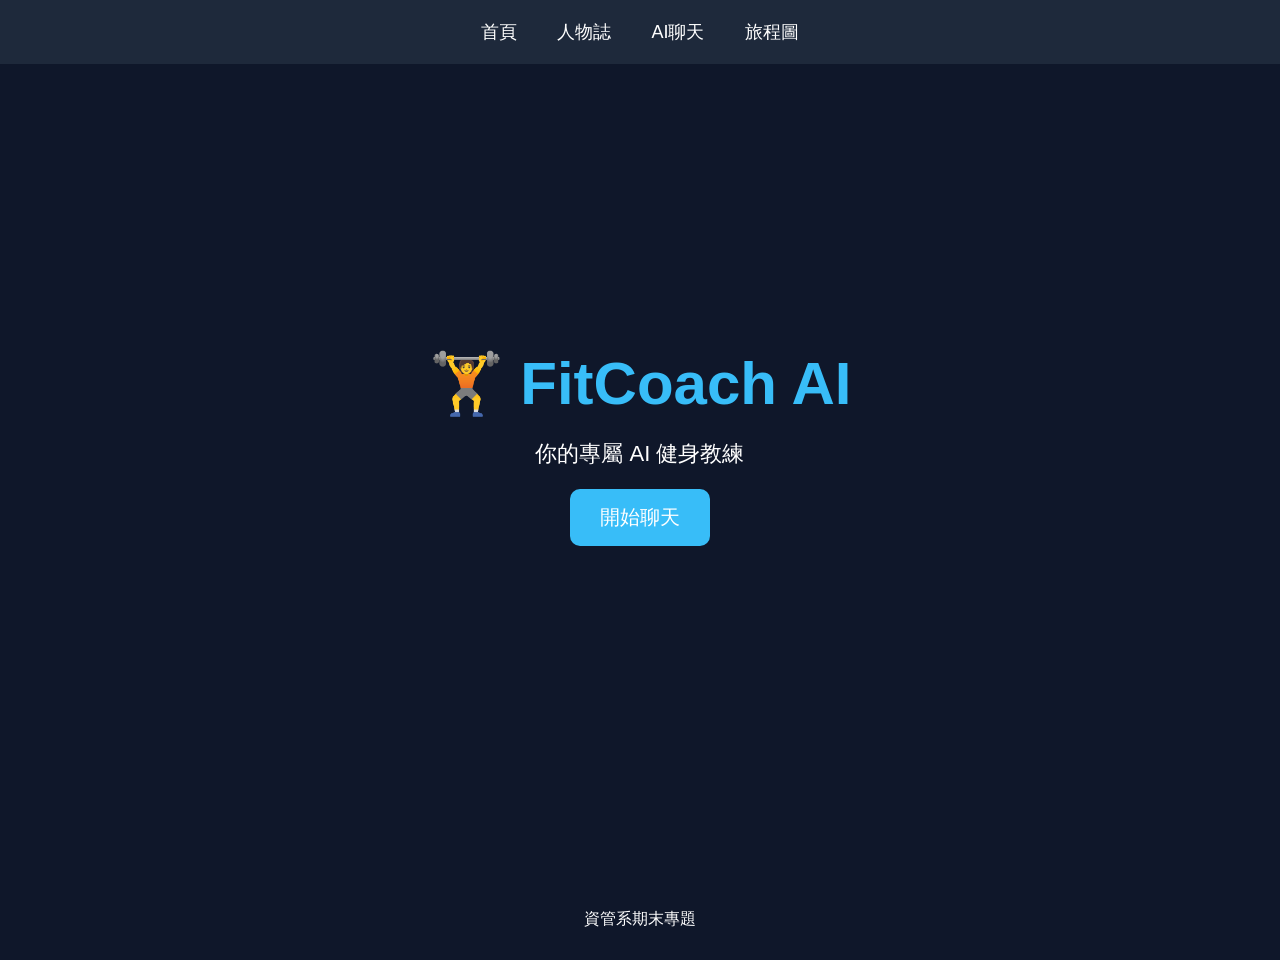
==== index.html @ a4c91933 "Add files via upload" ====
<!DOCTYPE html>
<html>

<head>
<meta charset="UTF-8">
<title>FitCoach AI</title>
<link rel="stylesheet" href="style.css">
</head>

<body>

<nav>
<a href="index.html">首頁</a>
<a href="about.html">人物誌</a>
<a href="chat.html">AI聊天</a>
<a href="journey.html">旅程圖</a>
</nav>

<section class="hero">

<h1>🏋️ FitCoach AI</h1>

<p>
你的專屬 AI 健身教練
</p>

<a href="chat.html" class="btn">
開始聊天
</a>

</section>

<footer>
資管系期末專題
</footer>

</body>
</html>
---- style.css ----
*{
    margin:0;
    padding:0;
    box-sizing:border-box;
    font-family:'Segoe UI',sans-serif;
}

body{
    background:#0f172a;
    color:white;
}

nav{
    background:#1e293b;
    padding:20px;
    display:flex;
    justify-content:center;
    gap:40px;
}

nav a{
    color:white;
    text-decoration:none;
    font-size:18px;
    transition:.3s;
}

nav a:hover{
    color:#38bdf8;
}

.hero{
    height:85vh;
    display:flex;
    flex-direction:column;
    justify-content:center;
    align-items:center;
    text-align:center;
}

.hero h1{
    font-size:60px;
    color:#38bdf8;
}

.hero p{
    font-size:22px;
    margin:20px;
}

.btn{
    background:#38bdf8;
    padding:15px 30px;
    border-radius:10px;
    color:white;
    text-decoration:none;
    font-size:20px;
}

.card{
    width:80%;
    max-width:800px;
    margin:50px auto;
    background:#1e293b;
    padding:30px;
    border-radius:15px;
}

.card h2{
    color:#38bdf8;
    margin-bottom:20px;
}

ul{
    line-height:2;
}

table{
    width:90%;
    margin:auto;
    border-collapse:collapse;
    margin-top:30px;
}

th,td{
    border:1px solid white;
    padding:15px;
    text-align:center;
}

.chat-container{
    width:80%;
    max-width:900px;
    margin:30px auto;
}

.chat-box{
    height:500px;
    background:#1e293b;
    border-radius:15px;
    padding:20px;
    overflow-y:auto;
}

.message{
    margin:15px 0;
}

.user{
    color:#38bdf8;
}

.bot{
    color:#4ade80;
}

.input-area{
    display:flex;
    margin-top:20px;
}

input{
    flex:1;
    padding:15px;
    font-size:16px;
}

button{
    padding:15px 30px;
    background:#38bdf8;
    color:white;
    border:none;
    cursor:pointer;
}

footer{
    text-align:center;
    padding:30px;
    margin-top:50px;
}
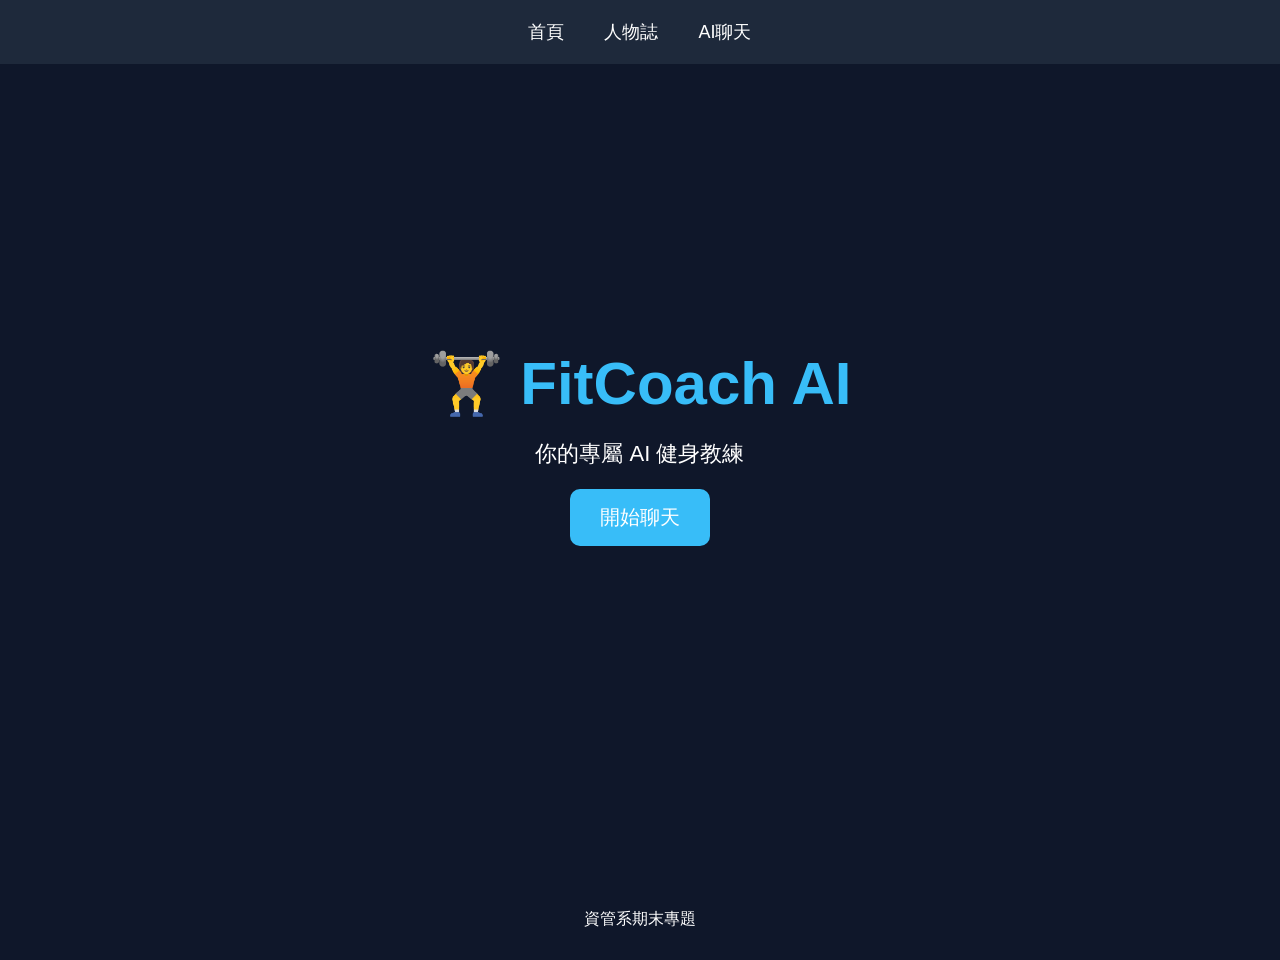
==== commit 75e8baf4: "Update index.html" ====
--- a/index.html
+++ b/index.html
@@ -13,7 +13,7 @@
 <a href="index.html">首頁</a>
 <a href="about.html">人物誌</a>
 <a href="chat.html">AI聊天</a>
-<a href="journey.html">旅程圖</a>
+
 </nav>
 
 <section class="hero">
@@ -35,4 +35,4 @@
 </footer>
 
 </body>
-</html>+</html>
